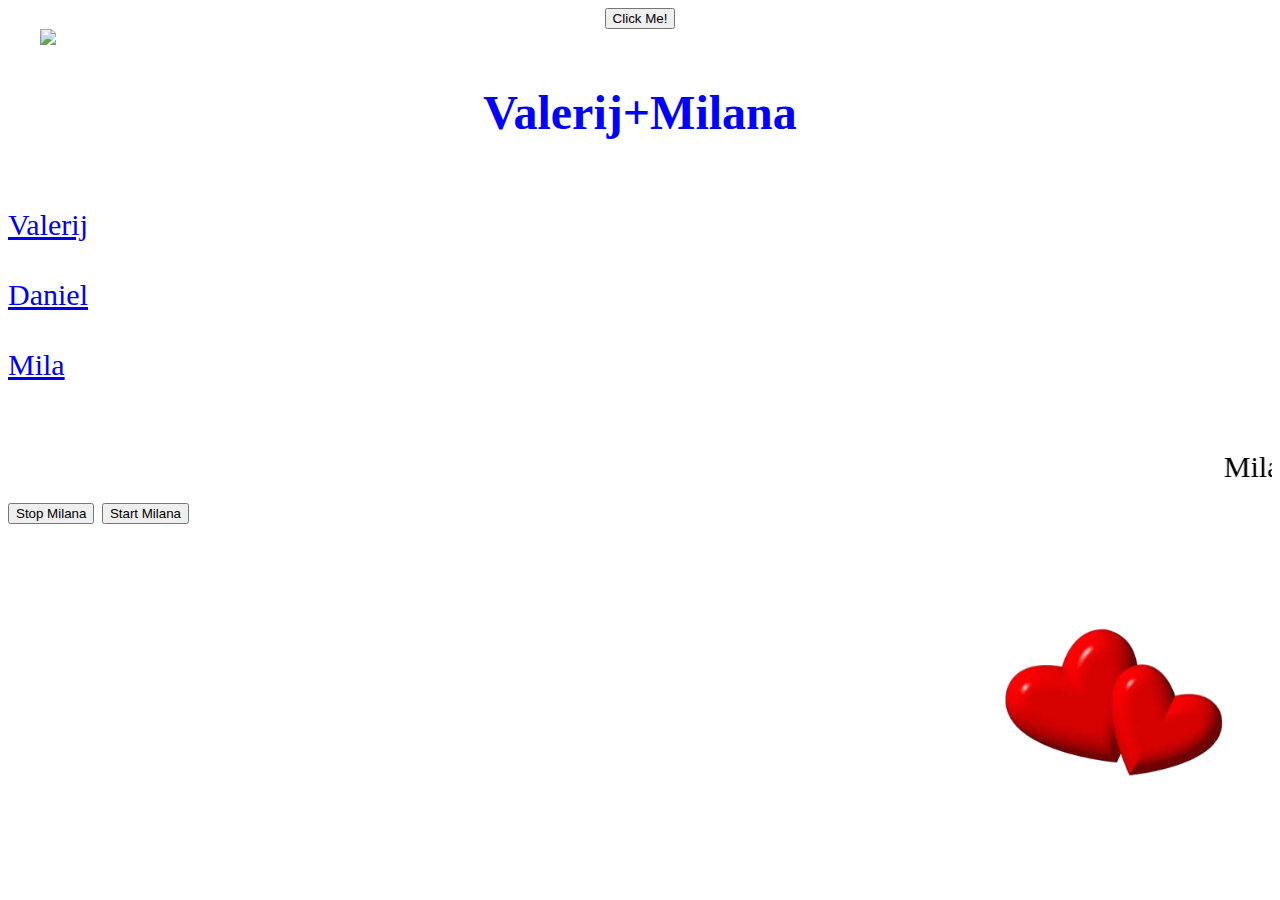
==== index.html @ 7a43cfcb "Add files via upload" ====
<!DOCTYPE html>
<html>
<head>
<title>Valerin sajt</title>
</head>
<center>
 <button type="button" onclick="alert('Hi!')">Click Me!</button>
<marquee direction="right"><img src="http://www.animatedimages.org/data/media/230/animated-bird-image-0025.gif"></marquee>
</center>
<h1 style="color: blue;text-align:center;font-size:300%;">Valerij+Milana</h1>
<body>
    </h1>
    <br/>
    <br/>
    <div style="font-size:30px">
    <a href="mypage.html">Valerij</a>
    </div>
    <br/>
    <br/>
    <div style="font-size:30px">
    <a href="Ferrari.html">Daniel</a>
    </div>
    <br/>
    <br/>
    <div style="font-size:30px">
    <a href="mila.html" >Mila</a>
    <div>
    <br>
    <br/>
   
    <marquee "scroll" direction="left" id="marquee1">Milana</marquee>
    <input type="button" value="Stop Milana" onClick="document.getElementById('marquee1').stop();"/>
    <input type="button" value="Start Milana" onClick="document.getElementById('marquee1').start();"/>
   
    <br/>
    <br/>
    <br/>
    <br/>
    <marquee behavior="alternate" direction="left">
    <img src="twohearts.png" width="220" height="150" alt="Natural" />
 </marquee>
<body style="background:url(https://www.hdwallpapers.in/walls/lotus_flowers-wide.jpg)">
    
    <br/>
    <br/>
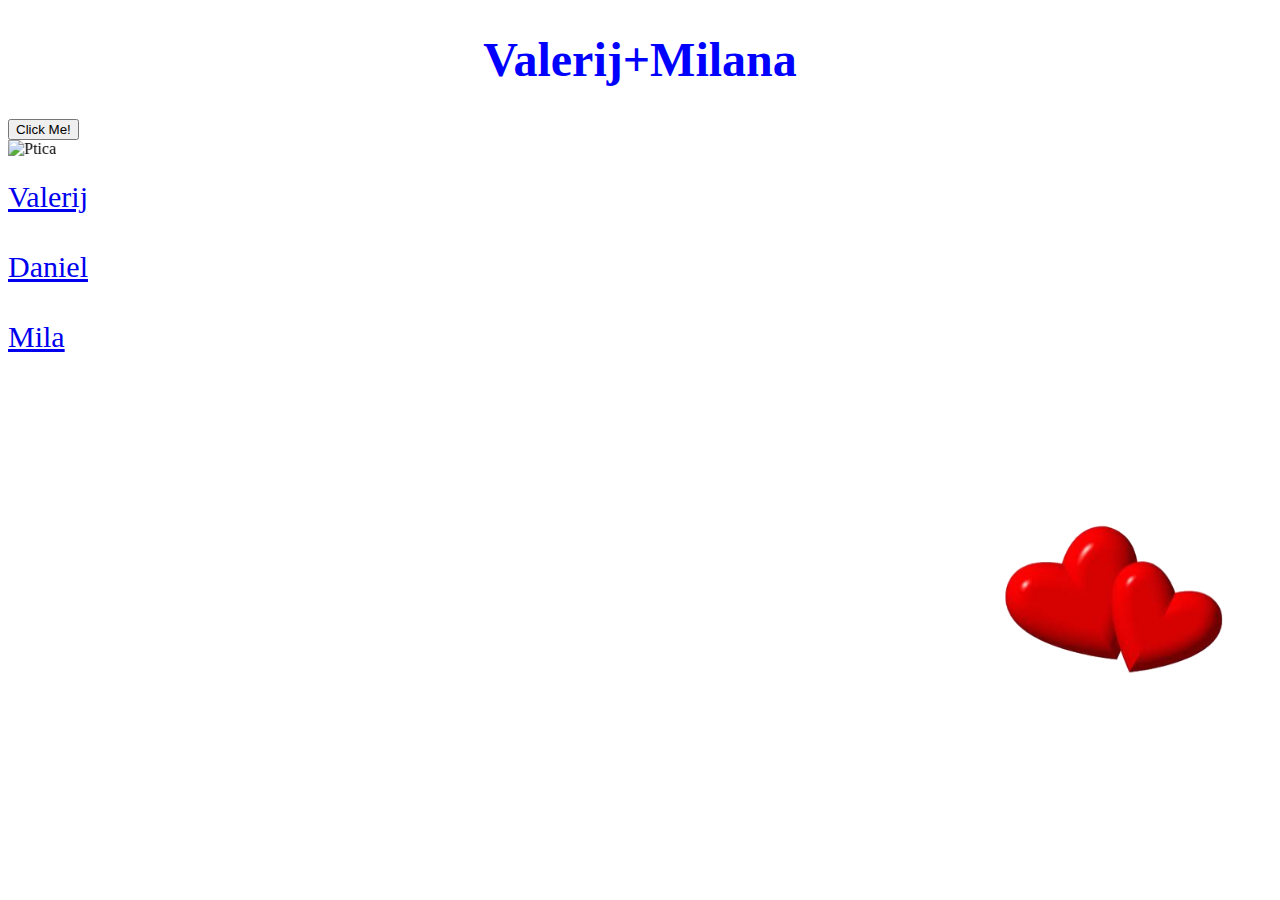
==== commit 8efd637f: "Add files via upload" ====
--- a/index.html
+++ b/index.html
@@ -1,15 +1,18 @@
 <!DOCTYPE html>
-<html>
-<head>
+<meta charset="UTF-8">
+
 <title>Valerin sajt</title>
 </head>
-<center>
+<h1 style="color: blue;text-align:center;font-size:300%;">Valerij+Milana</h1>
+<body
+ style="background:url(https://www.hdwallpapers.in/walls/lotus_flowers-wide.jpg)">
+</body>
  <button type="button" onclick="alert('Hi!')">Click Me!</button>
-<marquee direction="right"><img src="http://www.animatedimages.org/data/media/230/animated-bird-image-0025.gif"></marquee>
-</center>
-<h1 style="color: blue;text-align:center;font-size:300%;">Valerij+Milana</h1>
-<body>
-    </h1>
+<marquee direction="right"><img src="http://www.animatedimages.org/data/media/230/animated-bird-image-0025.gif" alt="Ptica"></marquee>
+
+
+
+
     <br/>
     <br/>
     <div style="font-size:30px">
@@ -24,13 +27,9 @@
     <br/>
     <div style="font-size:30px">
     <a href="mila.html" >Mila</a>
-    <div>
+
     <br>
     <br/>
-   
-    <marquee "scroll" direction="left" id="marquee1">Milana</marquee>
-    <input type="button" value="Stop Milana" onClick="document.getElementById('marquee1').stop();"/>
-    <input type="button" value="Start Milana" onClick="document.getElementById('marquee1').start();"/>
    
     <br/>
     <br/>
@@ -39,8 +38,7 @@
     <marquee behavior="alternate" direction="left">
     <img src="twohearts.png" width="220" height="150" alt="Natural" />
  </marquee>
-<body style="background:url(https://www.hdwallpapers.in/walls/lotus_flowers-wide.jpg)">
-    
+
     <br/>
     <br/>
     
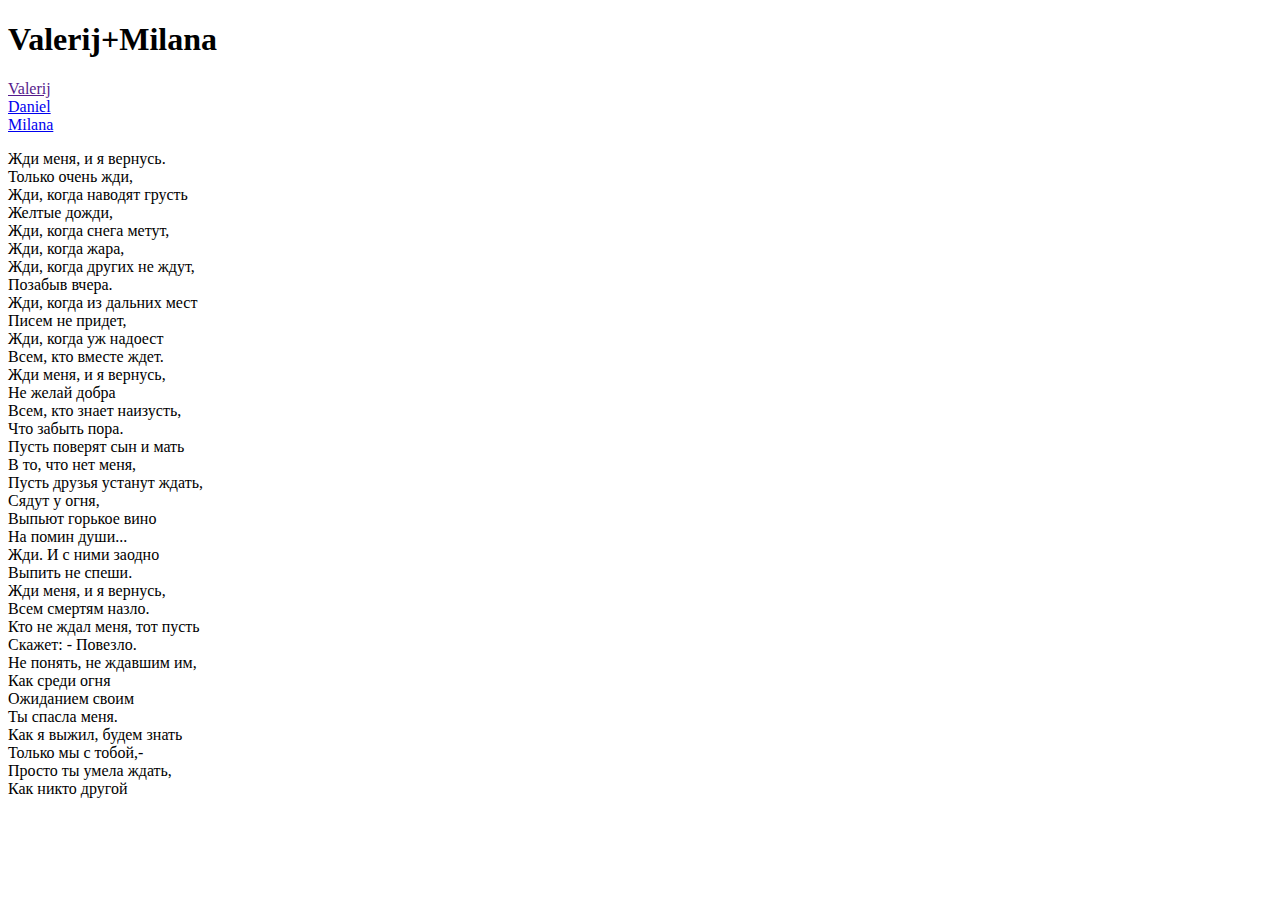
==== commit 9e83fceb: "Add files via upload" ====
--- a/index.html
+++ b/index.html
@@ -1,49 +1,74 @@
 <!DOCTYPE html>
 <meta charset="UTF-8">
+<head>
 
 <title>Valerin sajt</title>
+<link href="css/style1.css" type="text/css" rel="stylesheet">
 </head>
-<h1 style="color: blue;text-align:center;font-size:300%;">Valerij+Milana</h1>
+<h1 class="new" >Valerij+Milana
+</h1>
+
 <body
- style="background:url(https://www.hdwallpapers.in/walls/lotus_flowers-wide.jpg)">
-</body>
- <button type="button" onclick="alert('Hi!')">Click Me!</button>
-<marquee direction="right"><img src="http://www.animatedimages.org/data/media/230/animated-bird-image-0025.gif" alt="Ptica"></marquee>
+<div class="sidenav">
+
+ <a href=>Valerij</a>
+ </div>
+ <br/>
+
+ <a href="Ferrari.html">Daniel</a>
+ </div>
+ <br/>
+
+
+ <a href="mila.html" >Milana</a>
+</div>
+
+            <p
+            <b>   Жди меня, и я вернусь.<br>
+            Только очень жди,<br>
+            Жди, когда наводят грусть<br>
+            Желтые дожди,<br>
+            Жди, когда снега метут,<br>
+            Жди, когда жара,<br>
+            Жди, когда других не ждут,<br>
+            Позабыв вчера.<br>
+            Жди, когда из дальних мест<br>
+
+            Писем не придет,<br>
+            Жди, когда уж надоест<br>
+            Всем, кто вместе ждет.<br>
+
+            Жди меня, и я вернусь,<br>
+            Не желай добра<br>
+            Всем, кто знает наизусть,<br>
+            Что забыть пора.<br>
+            Пусть поверят сын и мать<br>
+            В то, что нет меня,<br>
+            Пусть друзья устанут ждать,<br>
+            Сядут у огня,<br>
+            Выпьют горькое вино<br>
+            На помин души...<br>
+            Жди. И с ними заодно<br>
+            Выпить не спеши.<br>
+
+            Жди меня, и я вернусь,<br>
+            Всем смертям назло.<br>
+            Кто не ждал меня, тот пусть<br>
+            Скажет: - Повезло.<br>
+            Не понять, не ждавшим им,<br>
+            Как среди огня<br>
+            Ожиданием своим<br>
+            Ты спасла меня.<br>
+            Как я выжил, будем знать<br>
+            Только мы с тобой,-<br>
+            Просто ты умела ждать,<br>
+            Как никто другой</b></p>
+
+
+            </body>
+
 
 
 
 
     <br/>
-    <br/>
-    <div style="font-size:30px">
-    <a href="mypage.html">Valerij</a>
-    </div>
-    <br/>
-    <br/>
-    <div style="font-size:30px">
-    <a href="Ferrari.html">Daniel</a>
-    </div>
-    <br/>
-    <br/>
-    <div style="font-size:30px">
-    <a href="mila.html" >Mila</a>
-
-    <br>
-    <br/>
-   
-    <br/>
-    <br/>
-    <br/>
-    <br/>
-    <marquee behavior="alternate" direction="left">
-    <img src="twohearts.png" width="220" height="150" alt="Natural" />
- </marquee>
-
-    <br/>
-    <br/>
-    
-
-
-
-
-
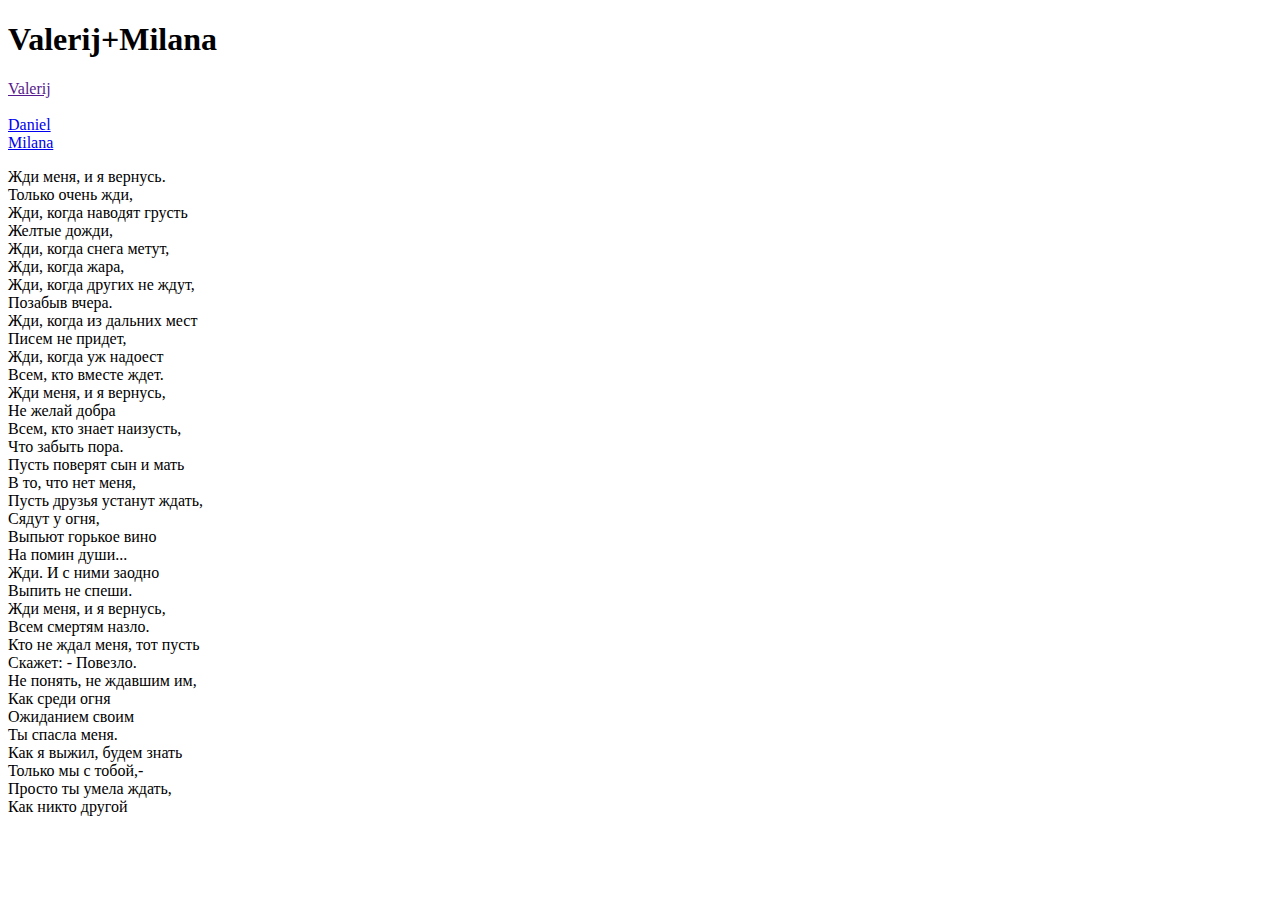
==== commit e609faf6: "Add files via upload" ====
--- a/index.html
+++ b/index.html
@@ -1,14 +1,11 @@
 <!DOCTYPE html>
 <meta charset="UTF-8">
-<head>
 
 <title>Valerin sajt</title>
 <link href="css/style1.css" type="text/css" rel="stylesheet">
 </head>
 <h1 class="new" >Valerij+Milana
 </h1>
-
-<body
 <div class="sidenav">
 
  <a href=>Valerij</a>
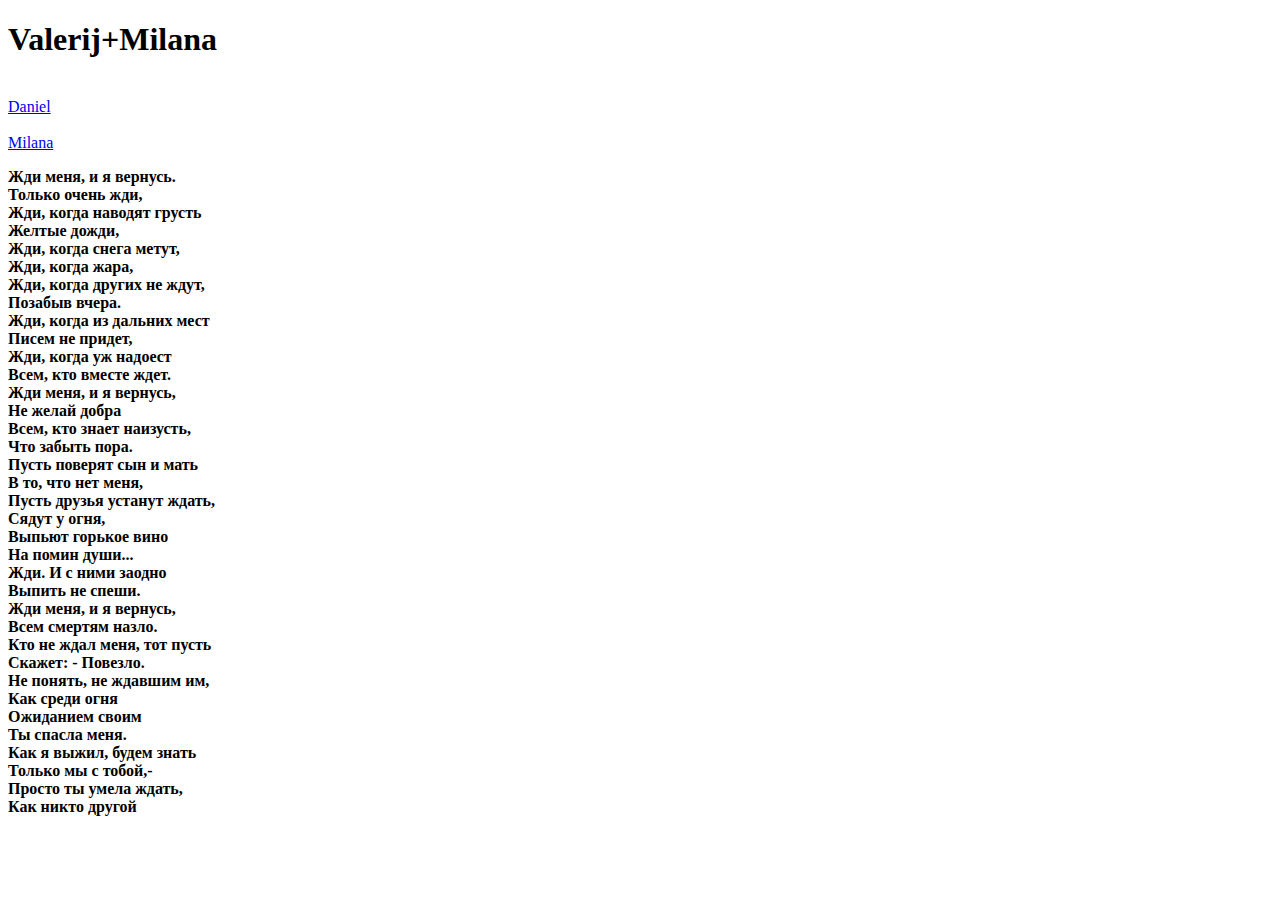
==== commit 171ef1ed: "Add files via upload" ====
--- a/index.html
+++ b/index.html
@@ -6,21 +6,18 @@
 </head>
 <h1 class="new" >Valerij+Milana
 </h1>
-<div class="sidenav">
 
- <a href=>Valerij</a>
- </div>
  <br/>
-
+<div>
  <a href="Ferrari.html">Daniel</a>
  </div>
  <br/>
 
-
+<div>
  <a href="mila.html" >Milana</a>
 </div>
 
-            <p
+            <p>
             <b>   Жди меня, и я вернусь.<br>
             Только очень жди,<br>
             Жди, когда наводят грусть<br>
@@ -60,12 +57,6 @@
             Только мы с тобой,-<br>
             Просто ты умела ждать,<br>
             Как никто другой</b></p>
-
+  <br/>
 
             </body>
-
-
-
-
-
-    <br/>
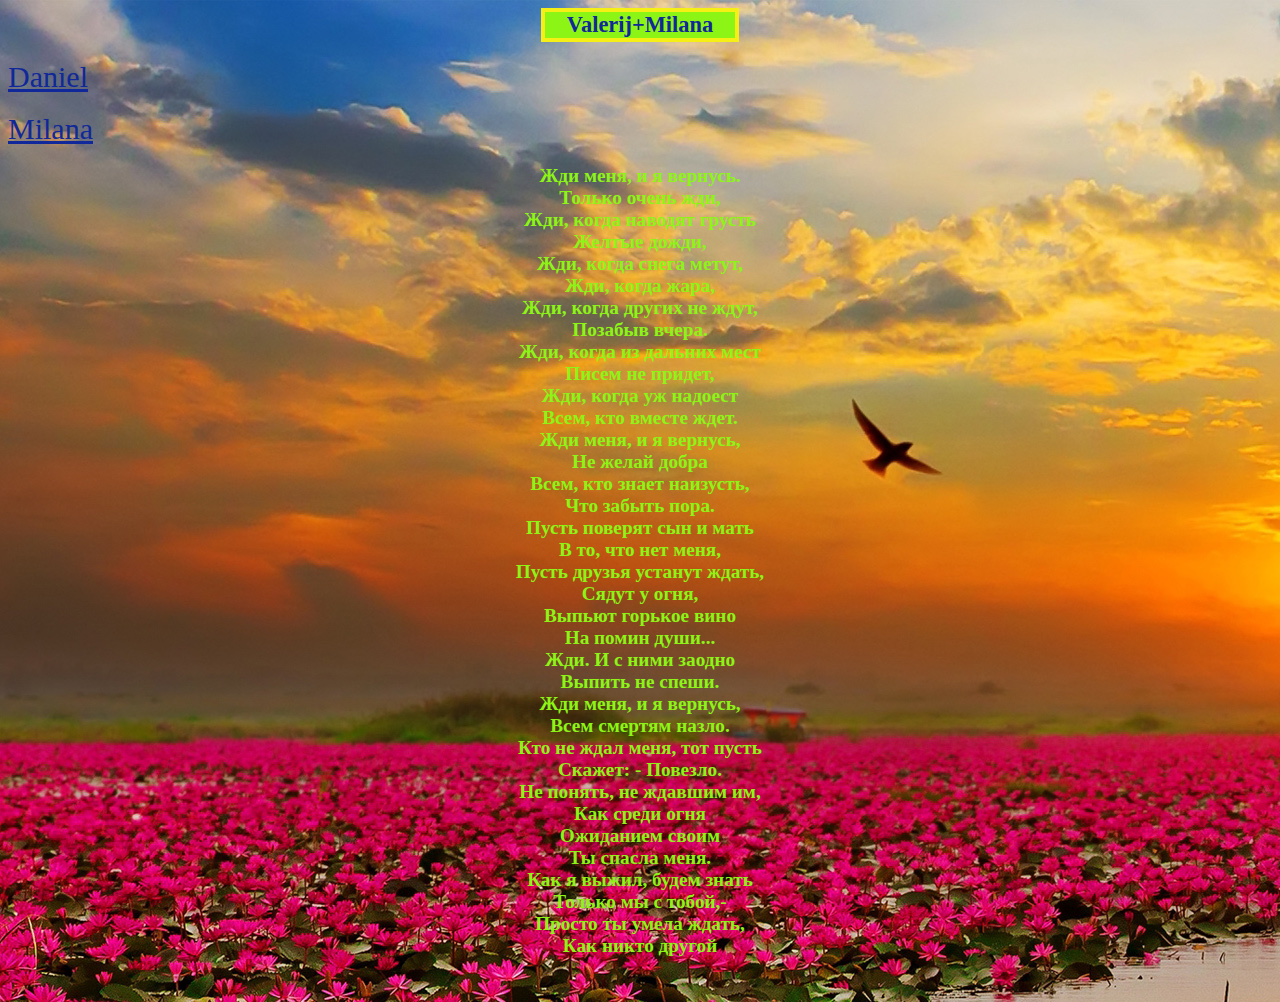
==== commit c86a5ac2: "Add files via upload" ====
--- a/index.html
+++ b/index.html
@@ -2,7 +2,7 @@
 <meta charset="UTF-8">
 
 <title>Valerin sajt</title>
-<link href="css/style1.css" type="text/css" rel="stylesheet">
+<link rel="stylesheet" href="style1.css">
 </head>
 <h1 class="new" >Valerij+Milana
 </h1>
--- a/style1.css
+++ b/style1.css
@@ -0,0 +1,31 @@
+.new {
+  color:#102899;
+  font-size: 140%;
+  text-align: center;
+  border:4px solid #F5EF16;
+  background-color:#8DF516;
+
+  margin:auto;
+  width: 15%;
+  font-family: fantasy;
+}
+
+a {
+  color:#102899;
+  font-family:fantasy;
+  font-size:30px;
+}
+
+button {
+  color:#102899;
+}
+p{
+color:#8DF516;
+text-align:center;
+font-size:120%;
+
+}
+body{
+  background-image: url("flowers.jpg");
+
+}
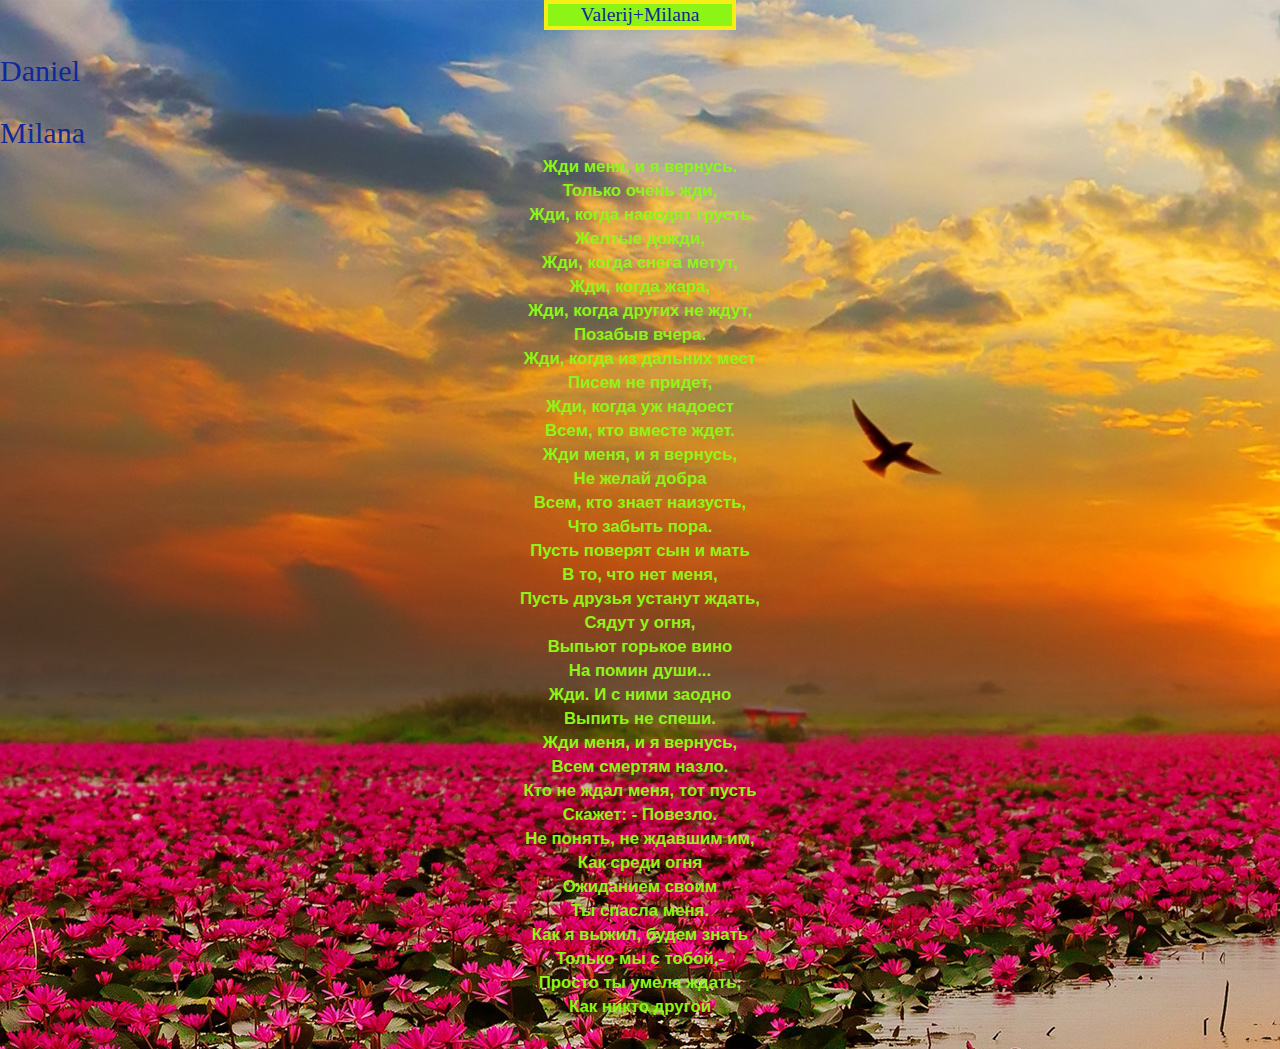
==== commit 4a828842: "Add files via upload" ====
--- a/index.html
+++ b/index.html
@@ -1,9 +1,11 @@
 <!DOCTYPE html>
 <meta charset="UTF-8">
+<link rel="stylesheet" href="//maxcdn.bootstrapcdn.com/bootstrap/3.3.1/css/bootstrap.min.css"/>
 
 <title>Valerin sajt</title>
 <link rel="stylesheet" href="style1.css">
 </head>
+
 <h1 class="new" >Valerij+Milana
 </h1>
 
